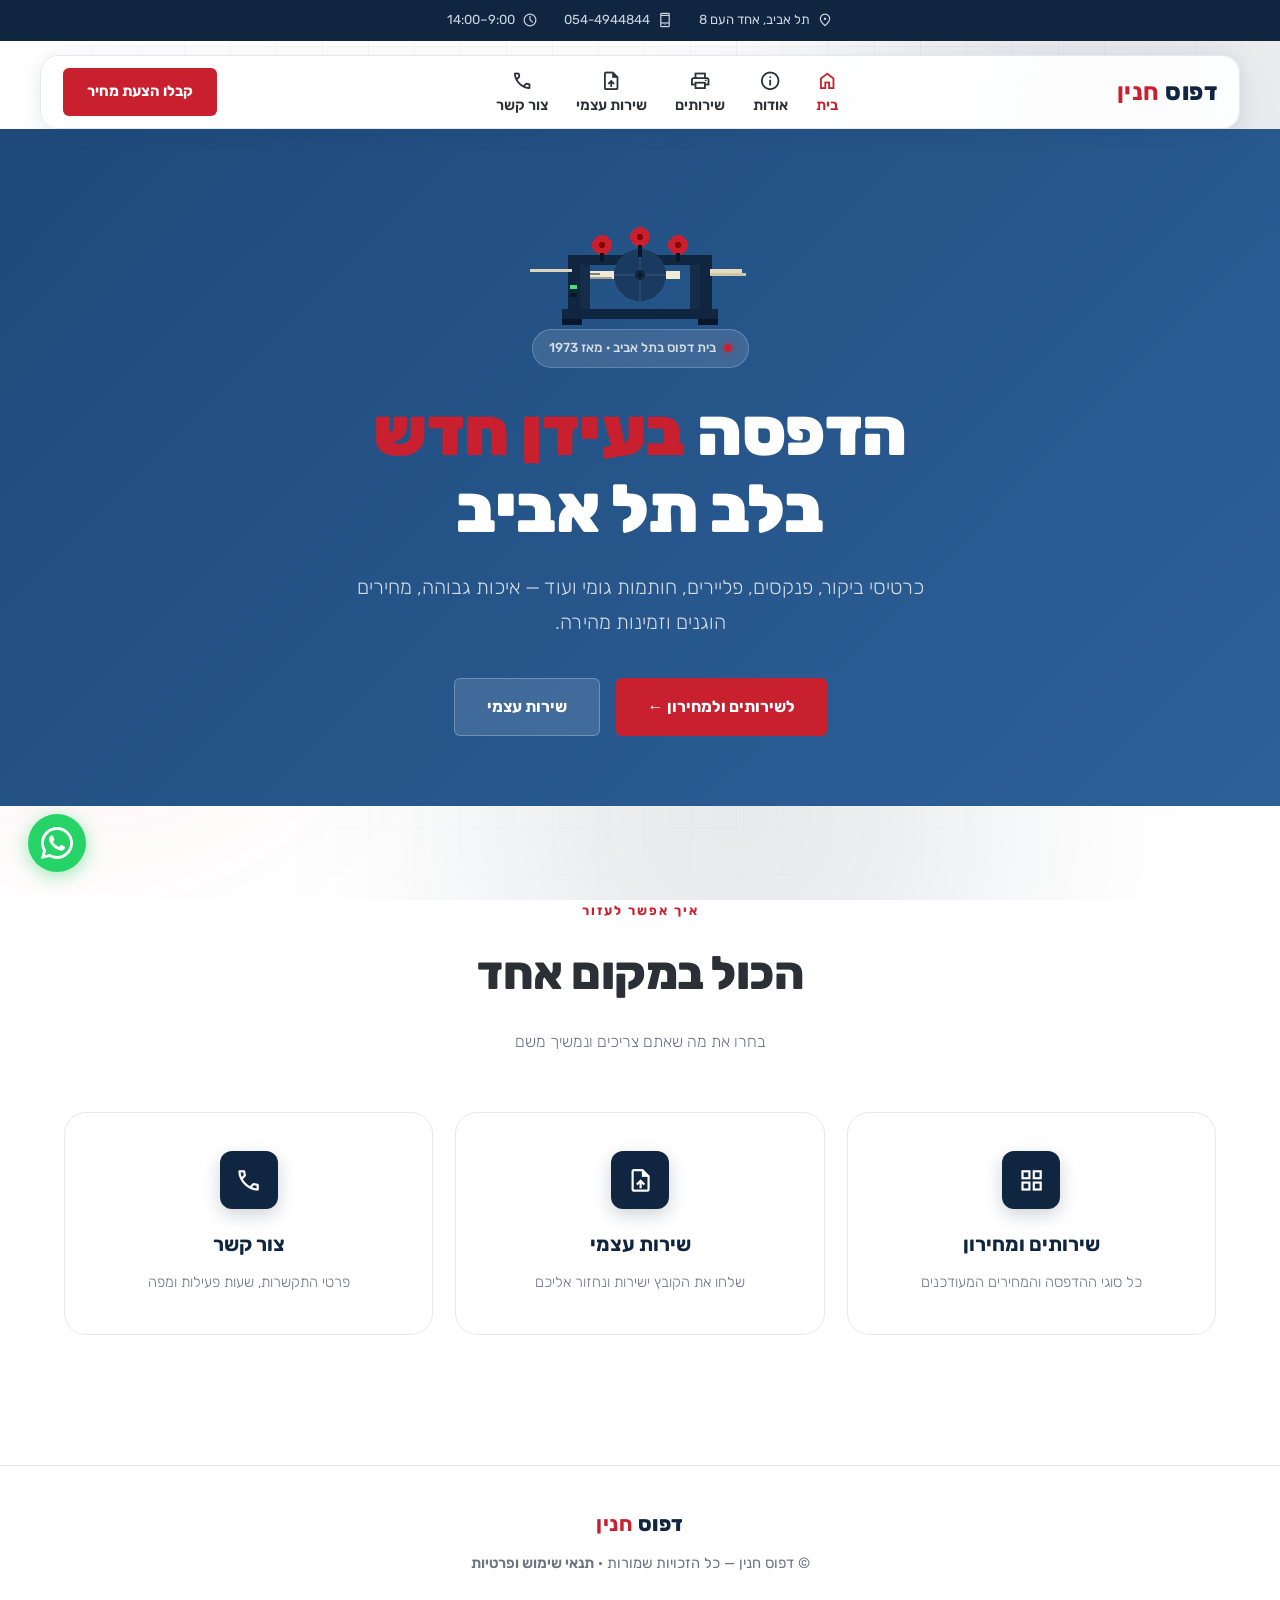
==== index.html @ 32d7815a "Replace all emoji icons with Material Symbols site-wide" ====
<!DOCTYPE html>
<html lang="he" dir="rtl">
<head>
<meta charset="UTF-8">
<meta name="viewport" content="width=device-width, initial-scale=1.0">
<meta name="robots" content="noindex, nofollow">
<title>[TEST] דפוס חנין | בית דפוס בתל אביב מאז 1973</title>
<meta name="description" content="דפוס חנין — בית דפוס בלב תל אביב מאז 1973. כרטיסי ביקור, פנקסים, פליירים, חותמות גומי ועוד.">
<link rel="icon" type="image/svg+xml" href="favicon.svg">
<link rel="preconnect" href="https://fonts.googleapis.com">
<link rel="preconnect" href="https://fonts.gstatic.com" crossorigin>
<link href="https://fonts.googleapis.com/css2?family=Rubik:wght@300;400;500;600;700;800;900&display=swap" rel="stylesheet">
<link rel="stylesheet" href="https://fonts.googleapis.com/css2?family=Material+Symbols+Outlined:opsz,wght,FILL,GRAD@24,400,0,0">
<link rel="stylesheet" href="assets/style.css">
</head>
<body>

<div class="bg-fx"><div class="blob b1"></div><div class="blob b2"></div><div class="blob b3"></div></div>
<div class="grid-overlay"></div>

<div class="topbar">
  <span><span class="material-symbols-outlined topbar-ico">location_on</span> תל אביב, אחד העם 8</span>
  <span><span class="material-symbols-outlined topbar-ico">phone_iphone</span> 054-4944844</span>
  <span><span class="material-symbols-outlined topbar-ico">schedule</span> 9:00–14:00</span>
</div>

<header>
  <div class="nav-wrap">
    <a href="index.html" class="logo">דפוס <b>חנין</b></a>
    <nav class="main-nav">
      <a href="index.html" class="active"><span class="nav-txt">בית</span><span class="nav-ico material-symbols-outlined">home</span></a>
      <a href="about.html"><span class="nav-txt">אודות</span><span class="nav-ico material-symbols-outlined">info</span></a>
      <a href="services.html"><span class="nav-txt">שירותים</span><span class="nav-ico material-symbols-outlined">print</span></a>
      <a href="upload.html"><span class="nav-txt">שירות עצמי</span><span class="nav-ico material-symbols-outlined">upload_file</span></a>
      <a href="contact.html"><span class="nav-txt">צור קשר</span><span class="nav-ico material-symbols-outlined">call</span></a>
    </nav>
    <a href="contact.html" class="nav-cta">קבלו הצעת מחיר</a>
  </div>
</header>

<section class="hero">
  <div class="printer-wrap">
    <svg class="pixel-printer" viewBox="0 0 240 120" xmlns="http://www.w3.org/2000/svg" shape-rendering="crispEdges">
      <rect class="pp-paper" x="50" y="62" width="110" height="8" fill="#f0ead6"/>
      <rect class="pp-paper" x="58" y="64" width="22" height="2" fill="#2b2f36" opacity=".55"/>
      <rect class="pp-paper" x="58" y="68" width="34" height="2" fill="#2b2f36" opacity=".40"/>
      <rect x="48" y="46" width="12" height="64" fill="#0f2540"/>
      <rect x="180" y="46" width="12" height="64" fill="#0f2540"/>
      <rect x="48" y="46" width="144" height="10" fill="#0f2540"/>
      <rect x="42" y="100" width="156" height="10" fill="#0f2540"/>
      <rect x="42" y="110" width="20" height="6" fill="#071628"/>
      <rect x="178" y="110" width="20" height="6" fill="#071628"/>
      <rect x="60" y="56" width="10" height="44" fill="#162d4a"/>
      <rect x="170" y="56" width="10" height="44" fill="#162d4a"/>
      <circle cx="120" cy="66" r="26" fill="#1a3a60" class="pp-drum"/>
      <rect class="pp-drum" x="119" y="40" width="2" height="52" fill="rgba(255,255,255,.07)"/>
      <rect class="pp-drum" x="94" y="65" width="52" height="2" fill="rgba(255,255,255,.07)"/>
      <circle cx="120" cy="66" r="5" fill="#0f2540"/>
      <circle cx="120" cy="66" r="2" fill="#071628"/>
      <circle cx="82" cy="36" r="10" fill="#c8202f" class="pp-ink1"/>
      <circle cx="82" cy="36" r="3" fill="#8b0000" class="pp-ink1"/>
      <circle cx="120" cy="28" r="10" fill="#c8202f" class="pp-ink2"/>
      <circle cx="120" cy="28" r="3" fill="#8b0000" class="pp-ink2"/>
      <circle cx="158" cy="36" r="10" fill="#c8202f" class="pp-ink3"/>
      <circle cx="158" cy="36" r="3" fill="#8b0000" class="pp-ink3"/>
      <rect x="80" y="44" width="4" height="8" fill="#071628"/>
      <rect x="118" y="36" width="4" height="12" fill="#071628"/>
      <rect x="156" y="44" width="4" height="8" fill="#071628"/>
      <rect x="50" y="76" width="7" height="4" fill="#4ade80" class="pp-led"/>
      <rect x="50" y="84" width="7" height="4" fill="#071628"/>
      <rect x="190" y="60" width="32" height="4" fill="#e4dbbe"/>
      <rect x="190" y="64" width="36" height="3" fill="#cfc6aa"/>
      <rect x="10" y="60" width="42" height="3" fill="#ddd4bb"/>
    </svg>
  </div>

  <span class="pill"><span class="dot"></span> בית דפוס בתל אביב · מאז 1973</span>
  <h1>הדפסה <span class="grad">בעידן חדש</span><br>בלב תל אביב</h1>
  <p>כרטיסי ביקור, פנקסים, פליירים, חותמות גומי ועוד — איכות גבוהה, מחירים הוגנים וזמינות מהירה.</p>
  <div class="hero-buttons">
    <a href="services.html" class="btn btn-primary">לשירותים ולמחירון ←</a>
    <a href="upload.html" class="btn btn-ghost">שירות עצמי</a>
  </div>
</section>

<section>
  <div class="section-head reveal">
    <span class="tag">איך אפשר לעזור</span>
    <h2>הכול במקום אחד</h2>
    <p>בחרו את מה שאתם צריכים ונמשיך משם</p>
  </div>
  <div class="quick-grid">
    <a href="services.html" class="quick-card glass reveal">
      <div class="q-ico"><span class="material-symbols-outlined">grid_view</span></div>
      <h3>שירותים ומחירון</h3>
      <p>כל סוגי ההדפסה והמחירים המעודכנים</p>
    </a>
    <a href="upload.html" class="quick-card glass reveal">
      <div class="q-ico"><span class="material-symbols-outlined">upload_file</span></div>
      <h3>שירות עצמי</h3>
      <p>שלחו את הקובץ ישירות ונחזור אליכם</p>
    </a>
    <a href="contact.html" class="quick-card glass reveal">
      <div class="q-ico"><span class="material-symbols-outlined">call</span></div>
      <h3>צור קשר</h3>
      <p>פרטי התקשרות, שעות פעילות ומפה</p>
    </a>
  </div>
</section>

<footer>
  <a href="index.html" class="logo" style="color:var(--navy);">דפוס <b style="color:var(--red);">חנין</b></a><br>
  © דפוס חנין — כל הזכויות שמורות · <a href="terms.html" style="color:var(--muted);text-decoration:none;font-weight:600;">תנאי שימוש ופרטיות</a>
</footer>

<a href="https://wa.me/972544944844?text=%D7%A9%D7%9C%D7%95%D7%9D%2C%20%D7%90%D7%A0%D7%99%20%D7%9E%D7%A2%D7%95%D7%A0%D7%99%D7%99%D7%9F%20%D7%91%D7%A9%D7%99%D7%A8%D7%95%D7%AA%D7%99%20%D7%94%D7%93%D7%A4%D7%A1%D7%94%20%F0%9F%96%A8%EF%B8%8F" class="wa-btn" target="_blank" rel="noopener" aria-label="WhatsApp">
  <svg viewBox="0 0 24 24" xmlns="http://www.w3.org/2000/svg">
    <path d="M17.472 14.382c-.297-.149-1.758-.867-2.03-.967-.273-.099-.471-.148-.67.15-.197.297-.767.966-.94 1.164-.173.199-.347.223-.644.075-.297-.15-1.255-.463-2.39-1.475-.883-.788-1.48-1.761-1.653-2.059-.173-.297-.018-.458.13-.606.134-.133.298-.347.446-.52.149-.174.198-.298.298-.497.099-.198.05-.371-.025-.52-.075-.149-.669-1.612-.916-2.207-.242-.579-.487-.5-.669-.51-.173-.008-.371-.01-.57-.01-.198 0-.52.074-.792.372-.272.297-1.04 1.016-1.04 2.479 0 1.462 1.065 2.875 1.213 3.074.149.198 2.096 3.2 5.077 4.487.709.306 1.262.489 1.694.625.712.227 1.36.195 1.871.118.571-.085 1.758-.719 2.006-1.413.248-.694.248-1.289.173-1.413-.074-.124-.272-.198-.57-.347z"/>
    <path d="M12 0C5.373 0 0 5.373 0 12c0 2.126.555 4.122 1.528 5.855L0 24l6.335-1.505A11.95 11.95 0 0012 24c6.627 0 12-5.373 12-12S18.627 0 12 0zm0 21.818a9.818 9.818 0 01-5.006-1.371l-.36-.214-3.722.884.933-3.622-.235-.372A9.818 9.818 0 1112 21.818z"/>
  </svg>
</a>

<script src="assets/main.js"></script>
</body>
</html>
---- assets/style.css ----
:root{
  --bg:#ffffff;
  --bg-2:#f6f7f9;
  --surface:rgba(255,255,255,.85);
  --surface-2:rgba(255,255,255,.95);
  --border:#e6e8eb;
  --text:#2b2f36;
  --muted:#6b7280;
  --navy:#0f2540;
  --red:#c8202f;
  --grad:linear-gradient(135deg,#0f2540 0%,#1a3a60 100%);
}
*{box-sizing:border-box;margin:0;padding:0;}
html{scroll-behavior:smooth;}
body{
  font-family:'Rubik',sans-serif;
  background:var(--bg);
  color:var(--text);
  line-height:1.75;
  overflow-x:hidden;
  position:relative;
  min-height:100vh;
}

/* Animated gradient blobs background */
.bg-fx{position:fixed;inset:0;z-index:-2;overflow:hidden;}
.blob{position:absolute;border-radius:50%;filter:blur(120px);opacity:.12;animation:float 22s ease-in-out infinite;will-change:transform;}
.blob.b1{width:560px;height:560px;background:#0f2540;top:-140px;right:-120px;}
.blob.b2{width:480px;height:480px;background:#c8202f;top:35%;left:-160px;animation-delay:-7s;opacity:.08;}
.blob.b3{width:520px;height:520px;background:#0f2540;bottom:-180px;right:22%;animation-delay:-14s;opacity:.10;}
@keyframes float{0%,100%{transform:translate(0,0) scale(1);}33%{transform:translate(40px,-50px) scale(1.1);}66%{transform:translate(-30px,30px) scale(.95);}}
.grid-overlay{position:fixed;inset:0;z-index:-1;background-image:linear-gradient(rgba(15,37,64,.04) 1px,transparent 1px),linear-gradient(90deg,rgba(15,37,64,.04) 1px,transparent 1px);background-size:46px 46px;mask-image:radial-gradient(ellipse at 50% 0%,#000 40%,transparent 80%);}

/* Top bar */
.topbar{
  display:flex;justify-content:center;gap:26px;flex-wrap:wrap;
  padding:9px 20px;font-size:.82rem;color:#cdd6e0;
  background:var(--navy);
}
.topbar span{display:flex;align-items:center;gap:7px;}
.topbar-ico{font-size:1rem;vertical-align:middle;line-height:1;}

/* Nav */
header{position:sticky;top:0;z-index:30;}
.nav-wrap{
  max-width:1200px;margin:14px auto 0;
  display:flex;align-items:center;justify-content:space-between;
  gap:24px;padding:12px 22px;
  background:rgba(255,255,255,.92);border:1px solid var(--border);
  border-radius:18px;backdrop-filter:blur(16px);
  box-shadow:0 4px 20px rgba(15,37,64,.10);
}
.logo{font-size:1.5rem;font-weight:800;letter-spacing:.5px;color:var(--navy);text-decoration:none;}
.logo b{color:var(--red);}
nav.main-nav{display:flex;gap:28px;}
nav.main-nav a{color:var(--text);text-decoration:none;font-weight:600;font-size:.92rem;transition:color .2s;display:flex;flex-direction:column-reverse;align-items:center;justify-content:center;text-align:center;gap:5px;line-height:1.15;}
nav.main-nav a .nav-txt{display:block;width:100%;text-align:center;}
nav.main-nav a .nav-ico{display:block;width:100%;text-align:center;font-size:1.4rem;line-height:1;}
nav.main-nav a:hover{color:var(--red);}
nav.main-nav a.active{color:var(--red);}
.nav-cta{
  background:var(--red);color:#fff;padding:11px 24px;border-radius:6px;
  font-weight:700;text-decoration:none;font-size:.92rem;white-space:nowrap;
  transition:background .2s;
}
.nav-cta:hover{background:#a8192a;}

/* Hero */
.hero{
  max-width:none;margin:0;padding:80px 24px 70px;text-align:center;
  background:linear-gradient(135deg,#1e4a7a 0%,#2d6099 100%);
  color:#fff;
}
.pill{
  display:inline-flex;align-items:center;gap:8px;
  padding:7px 16px;border-radius:999px;font-size:.82rem;font-weight:500;
  background:rgba(255,255,255,.12);border:1px solid rgba(255,255,255,.2);color:#d7dee6;
  margin-bottom:26px;
}
.pill .dot{width:8px;height:8px;border-radius:50%;background:var(--red);box-shadow:0 0 10px rgba(200,32,47,.7);}
.hero h1{
  font-size:clamp(2.4rem,7vw,4.2rem);font-weight:900;line-height:1.15;letter-spacing:-.5px;
  margin-bottom:22px;color:#fff;
}
.hero h1 .grad{color:var(--red);background:none;-webkit-background-clip:unset;background-clip:unset;}
.hero p{font-size:clamp(1.05rem,2.4vw,1.25rem);color:#d7dee6;max-width:620px;margin:0 auto 38px;font-weight:300;}
.hero-buttons{display:flex;gap:16px;justify-content:center;flex-wrap:wrap;}
.btn{
  display:inline-flex;align-items:center;gap:9px;
  padding:14px 32px;border-radius:6px;font-weight:700;font-size:1rem;
  text-decoration:none;transition:background .2s,transform .2s;cursor:pointer;border:none;
}
.btn-primary{background:var(--red);color:#fff;}
.btn-primary:hover{background:#a8192a;transform:translateY(-2px);}
.btn-ghost{background:rgba(255,255,255,.12);color:#fff;border:1px solid rgba(255,255,255,.25);}
.btn-ghost:hover{background:rgba(255,255,255,.2);transform:translateY(-2px);}

/* Sections */
section{max-width:1200px;margin:0 auto;padding:90px 24px;scroll-margin-top:100px;}
.page-head{text-align:center;margin-bottom:56px;}
.section-head{text-align:center;margin-bottom:56px;}
.section-head .tag,.page-head .tag{
  display:inline-block;font-weight:700;font-size:.82rem;letter-spacing:2px;text-transform:uppercase;
  color:var(--red);margin-bottom:10px;
}
.section-head h2,.page-head h1{font-size:clamp(2rem,4.5vw,2.9rem);font-weight:800;letter-spacing:-.5px;}
.section-head p,.page-head p{color:var(--muted);max-width:560px;margin:14px auto 0;font-weight:300;}

/* Glass card base */
.glass{
  background:var(--surface);border:1px solid var(--border);border-radius:22px;
  backdrop-filter:blur(14px);position:relative;overflow:hidden;
}
.glass::before{
  content:"";position:absolute;inset:0;border-radius:22px;padding:1px;
  background:linear-gradient(135deg,var(--navy),var(--red));
  -webkit-mask:linear-gradient(#000 0 0) content-box,linear-gradient(#000 0 0);
  -webkit-mask-composite:xor;mask-composite:exclude;opacity:0;transition:opacity .3s;pointer-events:none;
}
.glass:hover::before{opacity:.6;}

/* Home quick-links */
.quick-grid{display:grid;grid-template-columns:repeat(3,1fr);gap:22px;}
.quick-card{padding:38px 28px;border-radius:22px;text-decoration:none;color:inherit;display:block;text-align:center;transition:transform .25s;}
.quick-card:hover{transform:translateY(-6px);}
.quick-card .q-ico{
  width:58px;height:58px;border-radius:12px;background:var(--navy);margin:0 auto 18px;
  display:flex;align-items:center;justify-content:center;font-size:1.7rem;
  box-shadow:0 6px 18px rgba(15,37,64,.20);
}
.quick-card .q-ico .material-symbols-outlined{font-size:1.7rem;color:#fff;}
.quick-card h3{font-size:1.25rem;font-weight:700;color:var(--navy);margin-bottom:8px;}
.quick-card p{color:var(--muted);font-size:.92rem;font-weight:300;}

/* About */
.about-grid{display:grid;grid-template-columns:1.05fr .95fr;gap:48px;align-items:center;}
.about-text h2{font-size:clamp(1.8rem,4vw,2.5rem);font-weight:800;margin:8px 0 20px;letter-spacing:-.5px;line-height:1.2;}
.about-text .tag{display:inline-block;font-weight:700;font-size:.82rem;letter-spacing:2px;text-transform:uppercase;color:var(--red);}
.about-text p{color:var(--muted);font-size:1.05rem;margin-bottom:16px;font-weight:300;}
.about-stats{display:grid;grid-template-columns:1fr 1fr;gap:16px;}
.stat-box{padding:30px 22px;text-align:center;border-radius:18px;transition:transform .25s;}
.stat-box:hover{transform:translateY(-5px);}
.stat-box .num{font-size:2.1rem;font-weight:900;color:var(--navy);line-height:1.2;}
.stat-box .lbl{color:var(--muted);font-size:.9rem;margin-top:6px;font-weight:300;}

/* Services bento */
.services-grid{display:grid;grid-template-columns:repeat(3,1fr);gap:22px;}
.service-card{padding:30px;transition:transform .25s;border-radius:22px;}
.service-card:hover{transform:translateY(-6px);}
.service-card .icon{
  width:52px;height:52px;border-radius:10px;background:var(--navy);margin-bottom:18px;
  display:flex;align-items:center;justify-content:center;font-size:1.5rem;
  box-shadow:0 6px 18px rgba(15,37,64,.20);
}
.service-card .icon .material-symbols-outlined{font-size:1.5rem;color:#fff;}
.service-card h3{font-size:1.3rem;font-weight:700;margin-bottom:6px;}
.service-card .sub{color:var(--muted);font-size:.88rem;margin-bottom:18px;font-weight:300;}
.service-card ul{list-style:none;}
.service-card li{display:flex;justify-content:space-between;gap:12px;padding:11px 0;border-bottom:1px solid var(--border);font-size:.95rem;color:var(--muted);}
.service-card li:last-child{border-bottom:none;}
.service-card li b{color:var(--text);font-weight:600;white-space:nowrap;}
.price-note{
  margin-top:40px;text-align:center;padding:18px;border-radius:16px;font-weight:600;letter-spacing:.3px;
  background:var(--surface-2);border:1px solid var(--border);
}

/* Contact */
.contact-grid{display:grid;grid-template-columns:1fr 1fr;gap:28px;}
.contact-card{padding:46px;border-radius:24px;}
.contact-card h3{font-size:1.5rem;font-weight:700;margin-bottom:28px;}
.contact-row{display:flex;align-items:center;gap:15px;margin-bottom:20px;font-size:1.05rem;font-weight:300;}
.contact-row .ico{
  width:44px;height:44px;border-radius:10px;background:var(--navy);flex-shrink:0;
  display:flex;align-items:center;justify-content:center;font-size:1.2rem;
  box-shadow:0 4px 14px rgba(15,37,64,.20);color:#fff;}
.map-card{border-radius:24px;overflow:hidden;border:1px solid var(--border);min-height:340px;}
.map-card iframe{display:block;width:100%;height:100%;min-height:340px;border:0;filter:grayscale(.2);}

footer{
  text-align:center;padding:40px 24px;color:var(--muted);font-size:.92rem;
  border-top:1px solid var(--border);margin-top:40px;
}
footer .logo{font-size:1.3rem;margin-bottom:8px;display:inline-block;}

/* Printing press animation */
.printer-wrap{display:flex;justify-content:center;margin:0 auto 0;}
.pixel-printer{width:240px;height:120px;}
.pp-drum{transform-box:fill-box;transform-origin:center;animation:pp-spin 2s linear infinite;}
.pp-ink1{transform-box:fill-box;transform-origin:center;animation:pp-spin-r 1.3s linear infinite;}
.pp-ink2{transform-box:fill-box;transform-origin:center;animation:pp-spin 1.3s linear infinite;}
.pp-ink3{transform-box:fill-box;transform-origin:center;animation:pp-spin-r 1.3s linear infinite;}
.pp-paper{animation:pp-slide 2.2s linear infinite;}
.pp-led{transform-box:fill-box;animation:pp-blink 2s steps(1,end) infinite;}
@keyframes pp-spin{from{transform:rotate(0deg);}to{transform:rotate(360deg);}}
@keyframes pp-spin-r{from{transform:rotate(0deg);}to{transform:rotate(-360deg);}}
@keyframes pp-slide{0%{transform:translateX(90px);opacity:0;}8%{opacity:1;}88%{opacity:1;}100%{transform:translateX(-180px);opacity:0;}}
@keyframes pp-blink{0%,49%{fill:#4ade80;}50%,100%{fill:#c8202f;}}

/* Upload section */
.upload-wrap{max-width:780px;margin:0 auto;}
.upload-card{padding:42px;}
.drop-zone{
  border:2px dashed var(--border);border-radius:14px;
  padding:36px 20px;text-align:center;cursor:pointer;
  background:var(--bg-2);transition:border-color .2s,background .2s;
  margin-bottom:24px;position:relative;
}
.drop-zone.drag-over,.drop-zone:hover{border-color:var(--navy);background:#eef2f7;}
.drop-icon{font-size:2.8rem;margin-bottom:10px;color:var(--navy);}
.drop-icon .material-symbols-outlined{font-size:2.8rem;}
.drop-zone h3{font-size:1.1rem;font-weight:700;color:var(--navy);margin-bottom:6px;}
.drop-zone p{color:var(--muted);font-size:.88rem;}
.drop-types{display:flex;gap:7px;flex-wrap:wrap;justify-content:center;margin-top:14px;}
.drop-tag{padding:3px 10px;border-radius:999px;font-size:.76rem;font-weight:700;
  background:rgba(15,37,64,.07);color:var(--navy);border:1px solid rgba(15,37,64,.12);}
.browse-btn{
  display:inline-block;margin-top:14px;padding:10px 24px;
  background:var(--navy);color:#fff;border-radius:6px;
  font-family:inherit;font-size:.9rem;font-weight:700;
  cursor:pointer;border:none;position:relative;z-index:2;
}
.file-preview{
  display:none;align-items:center;gap:14px;padding:14px 18px;
  border-radius:10px;background:#f0f4f8;border:1px solid var(--border);margin-bottom:20px;
}
.file-preview.show{display:flex;}
.file-preview .file-icon{font-size:2rem;color:var(--navy);}
.file-preview .file-info{flex:1;text-align:right;}
.file-preview .file-name{font-weight:700;color:var(--navy);font-size:.95rem;word-break:break-all;}
.file-preview .file-size{color:var(--muted);font-size:.82rem;}
.file-preview .file-remove{cursor:pointer;color:var(--red);font-size:1.3rem;font-weight:700;flex-shrink:0;}
.upload-fields{display:grid;grid-template-columns:1fr 1fr;gap:14px;margin-bottom:20px;}
.upload-field-full{grid-column:1/-1;}
.upload-field label{display:block;font-size:.86rem;font-weight:700;color:var(--navy);margin-bottom:5px;}
.upload-field input,.upload-field textarea,.upload-field select{
  width:100%;padding:11px 14px;border:1px solid var(--border);border-radius:8px;
  font-family:inherit;font-size:.95rem;color:var(--text);background:#fff;
  outline:none;transition:border-color .2s;
}
.upload-field input:focus,.upload-field textarea:focus{border-color:var(--navy);}
.upload-field textarea{resize:vertical;min-height:76px;}
/* Service-type dropdown */
.svc-field{position:relative;}
.svc-select{
  width:100%;text-align:right;padding:11px 14px;border:1px solid var(--border);
  border-radius:8px;background:#fff;font-family:inherit;font-size:.95rem;color:var(--text);
  cursor:pointer;display:flex;justify-content:space-between;align-items:center;transition:border-color .2s;
}
.svc-select:hover,.svc-select.open{border-color:var(--navy);}
.svc-select .chev{transition:transform .2s;color:var(--muted);}
.svc-select.open .chev{transform:rotate(180deg);}
.svc-menu{
  display:none;position:absolute;top:calc(100% + 6px);right:0;left:0;z-index:5;
  background:#fff;border:1px solid var(--border);border-radius:10px;
  box-shadow:0 8px 24px rgba(15,37,64,.14);overflow:hidden;max-height:280px;overflow-y:auto;
}
.svc-menu.open{display:block;}
.svc-menu button{
  display:block;width:100%;text-align:right;padding:11px 16px;background:none;border:none;
  font-family:inherit;font-size:.92rem;color:var(--text);cursor:pointer;border-bottom:1px solid var(--border);
}
.svc-menu button:last-child{border-bottom:none;}
.svc-menu button:hover{background:var(--bg-2);color:var(--red);font-weight:600;}

.upload-terms{margin-bottom:16px;display:flex;align-items:center;gap:10px;font-size:.9rem;color:var(--muted);}
.upload-terms input{width:18px;height:18px;cursor:pointer;accent-color:var(--navy);}
.upload-terms a{color:var(--navy);font-weight:700;}
.upload-submit{width:100%;justify-content:center;margin-top:4px;font-size:1.05rem;padding:15px;}
.upload-progress{
  display:none;margin-top:16px;height:6px;border-radius:999px;
  background:var(--border);overflow:hidden;
}
.upload-progress.show{display:block;}
.upload-progress-bar{height:100%;width:0%;background:var(--navy);transition:width .3s;border-radius:999px;}
.upload-status{
  display:none;margin-top:14px;padding:14px 18px;border-radius:10px;
  font-weight:600;text-align:center;font-size:.95rem;
}
.upload-status.show{display:block;}
.upload-status.success{background:#f0fdf4;color:#15803d;border:1px solid #bbf7d0;}
.upload-status.error{background:#fff1f2;color:#be123c;border:1px solid #fecdd3;}
.upload-status.loading{background:#eff6ff;color:#1d4ed8;border:1px solid #bfdbfe;}
.security-row{
  display:flex;gap:20px;flex-wrap:wrap;justify-content:center;
  margin-top:22px;padding-top:18px;border-top:1px solid var(--border);
}
.sec-badge{display:flex;align-items:center;gap:6px;font-size:.8rem;color:var(--muted);}
.sec-badge .dot{width:7px;height:7px;border-radius:50%;background:#22c55e;flex-shrink:0;}

/* WhatsApp float button */
.wa-btn{
  position:fixed;bottom:28px;left:28px;z-index:999;
  width:58px;height:58px;border-radius:50%;background:#25d366;
  display:flex;align-items:center;justify-content:center;
  box-shadow:0 4px 18px rgba(37,211,102,.45);
  text-decoration:none;transition:transform .2s,box-shadow .2s;
}
.wa-btn:hover{transform:scale(1.1);box-shadow:0 8px 28px rgba(37,211,102,.6);}
.wa-btn svg{width:32px;height:32px;fill:#fff;}

/* Scroll reveal */
.reveal{opacity:0;transform:translateY(30px);transition:opacity .7s ease,transform .7s ease;}
.reveal.in{opacity:1;transform:none;}

@media (max-width:900px){
  .services-grid,.quick-grid{grid-template-columns:1fr 1fr;}
}
@media (max-width:760px){
  .about-grid,.contact-grid,.services-grid,.quick-grid{grid-template-columns:1fr;}
  nav.main-nav{display:none;}
}
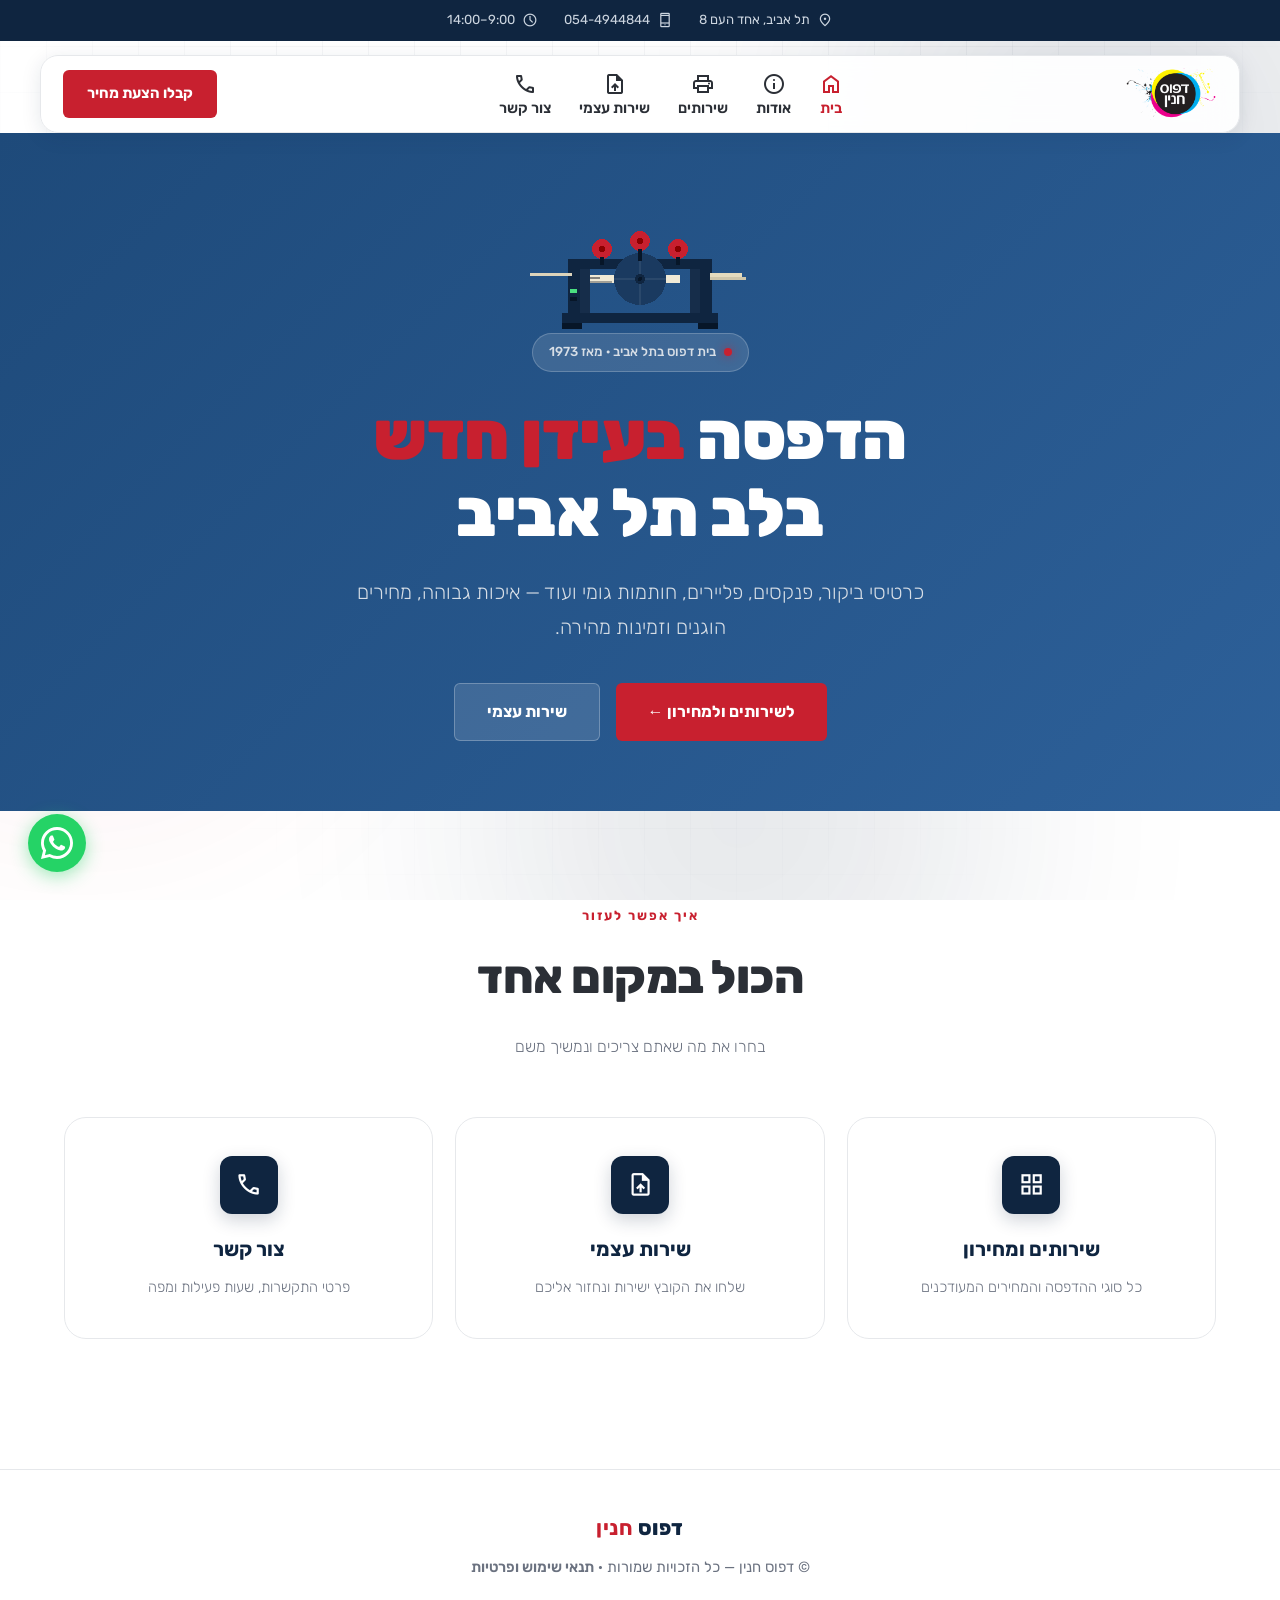
==== commit b4e4020c: "Add logo image from PDF, replace text logo in header" ====
--- a/index.html
+++ b/index.html
@@ -26,13 +26,13 @@
 
 <header>
   <div class="nav-wrap">
-    <a href="index.html" class="logo">דפוס <b>חנין</b></a>
+    <a href="index.html" class="logo"><img src="assets/logo.png" alt="דפוס חנין" class="logo-img"></a>
     <nav class="main-nav">
-      <a href="index.html" class="active"><span class="nav-txt">בית</span><span class="nav-ico material-symbols-outlined">home</span></a>
-      <a href="about.html"><span class="nav-txt">אודות</span><span class="nav-ico material-symbols-outlined">info</span></a>
-      <a href="services.html"><span class="nav-txt">שירותים</span><span class="nav-ico material-symbols-outlined">print</span></a>
-      <a href="upload.html"><span class="nav-txt">שירות עצמי</span><span class="nav-ico material-symbols-outlined">upload_file</span></a>
-      <a href="contact.html"><span class="nav-txt">צור קשר</span><span class="nav-ico material-symbols-outlined">call</span></a>
+      <a href="index.html" class="active"><span class="nav-ico material-symbols-outlined">home</span><span class="nav-txt">בית</span></a>
+      <a href="about.html"><span class="nav-ico material-symbols-outlined">info</span><span class="nav-txt">אודות</span></a>
+      <a href="services.html"><span class="nav-ico material-symbols-outlined">print</span><span class="nav-txt">שירותים</span></a>
+      <a href="upload.html"><span class="nav-ico material-symbols-outlined">upload_file</span><span class="nav-txt">שירות עצמי</span></a>
+      <a href="contact.html"><span class="nav-ico material-symbols-outlined">call</span><span class="nav-txt">צור קשר</span></a>
     </nav>
     <a href="contact.html" class="nav-cta">קבלו הצעת מחיר</a>
   </div>
--- a/assets/style.css
+++ b/assets/style.css
@@ -50,12 +50,13 @@
   border-radius:18px;backdrop-filter:blur(16px);
   box-shadow:0 4px 20px rgba(15,37,64,.10);
 }
-.logo{font-size:1.5rem;font-weight:800;letter-spacing:.5px;color:var(--navy);text-decoration:none;}
+.logo{text-decoration:none;font-size:1.5rem;font-weight:800;letter-spacing:.5px;color:var(--navy);}
 .logo b{color:var(--red);}
+.logo-img{height:52px;width:auto;display:block;}
 nav.main-nav{display:flex;gap:28px;}
-nav.main-nav a{color:var(--text);text-decoration:none;font-weight:600;font-size:.92rem;transition:color .2s;display:flex;flex-direction:column-reverse;align-items:center;justify-content:center;text-align:center;gap:5px;line-height:1.15;}
-nav.main-nav a .nav-txt{display:block;width:100%;text-align:center;}
-nav.main-nav a .nav-ico{display:block;width:100%;text-align:center;font-size:1.4rem;line-height:1;}
+nav.main-nav a{color:var(--text);text-decoration:none;font-weight:600;font-size:.92rem;transition:color .2s;display:block;text-align:center;line-height:1.15;}
+nav.main-nav a .nav-ico{display:block;text-align:center;font-size:1.5rem;line-height:1;margin-bottom:4px;}
+nav.main-nav a .nav-txt{display:block;text-align:center;}
 nav.main-nav a:hover{color:var(--red);}
 nav.main-nav a.active{color:var(--red);}
 .nav-cta{
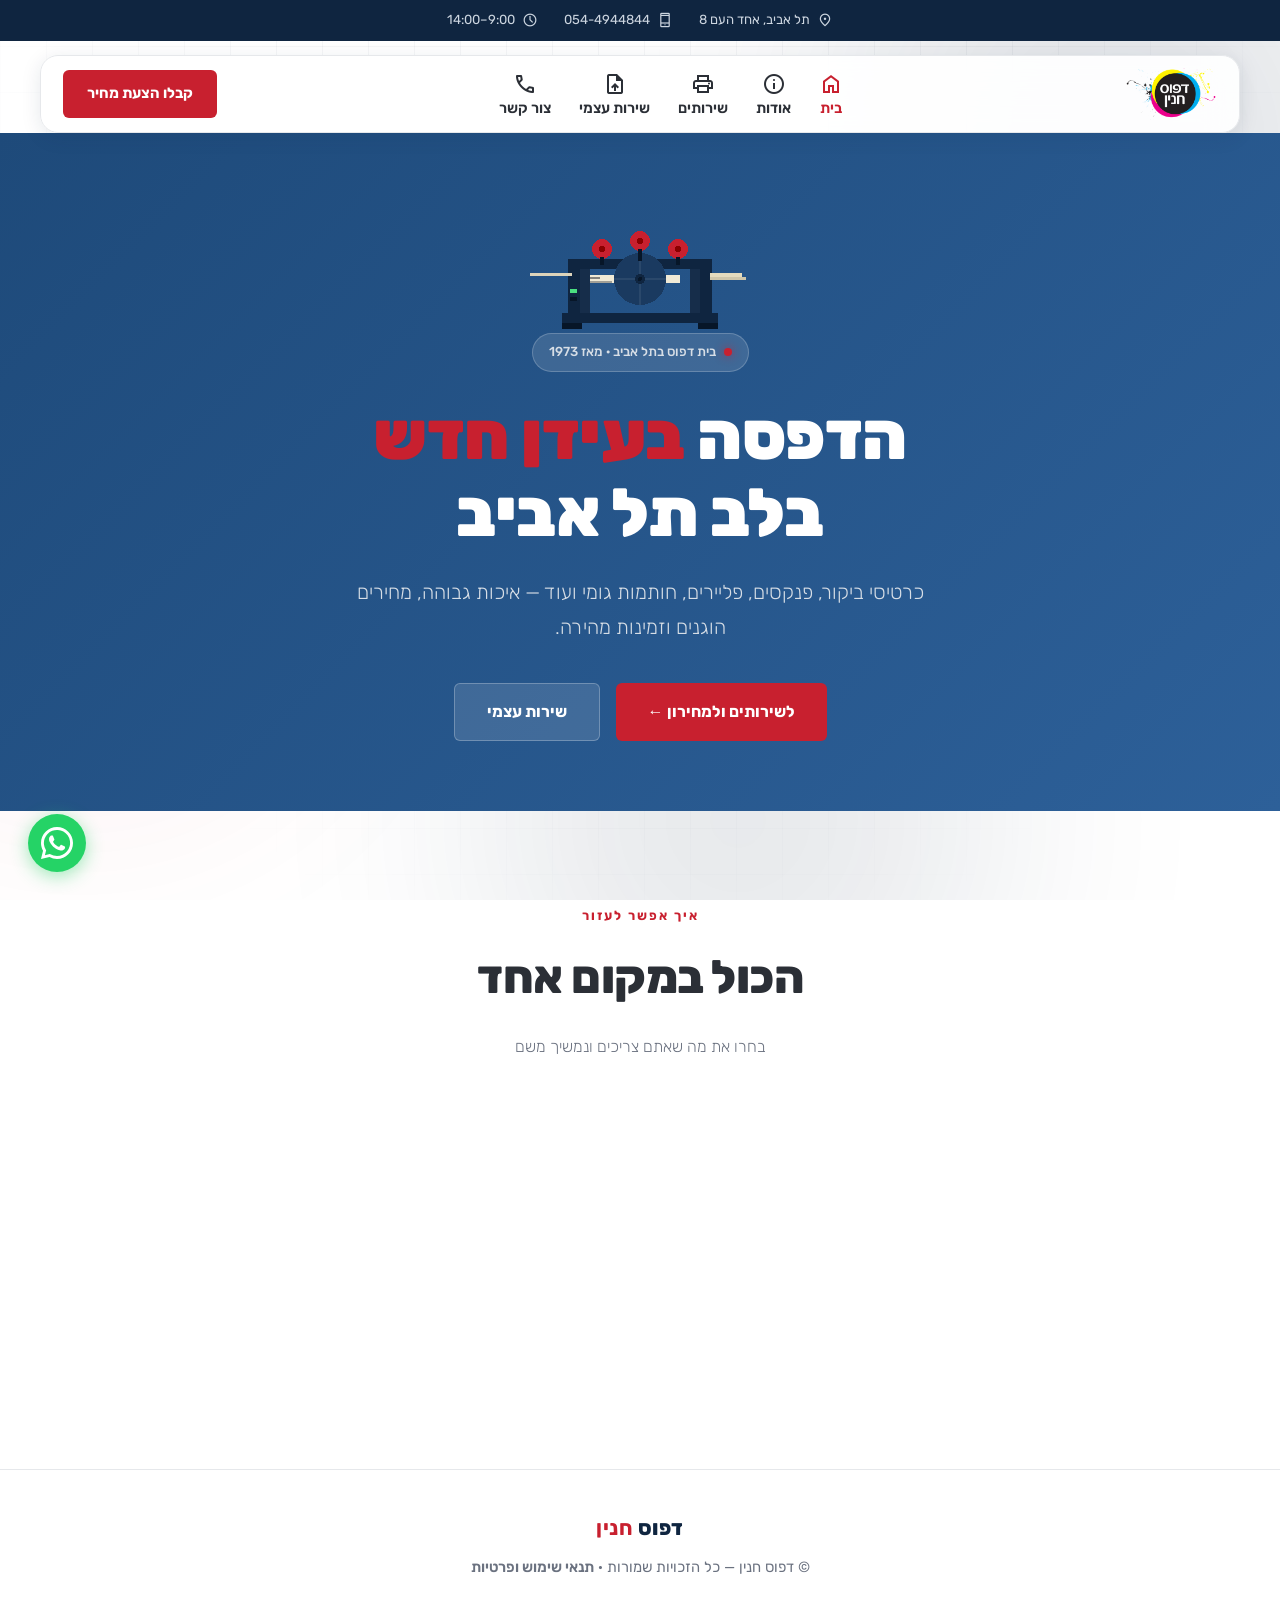
==== commit c5a34279: "Add cache-busting version query strings to CSS/JS to prevent stale mobile caching" ====
--- a/index.html
+++ b/index.html
@@ -11,7 +11,7 @@
 <link rel="preconnect" href="https://fonts.gstatic.com" crossorigin>
 <link href="https://fonts.googleapis.com/css2?family=Rubik:wght@300;400;500;600;700;800;900&display=swap" rel="stylesheet">
 <link rel="stylesheet" href="https://fonts.googleapis.com/css2?family=Material+Symbols+Outlined:opsz,wght,FILL,GRAD@24,400,0,0">
-<link rel="stylesheet" href="assets/style.css">
+<link rel="stylesheet" href="assets/style.css?v=20260630">
 </head>
 <body>
 
@@ -35,8 +35,18 @@
       <a href="contact.html"><span class="nav-ico material-symbols-outlined">call</span><span class="nav-txt">צור קשר</span></a>
     </nav>
     <a href="contact.html" class="nav-cta">קבלו הצעת מחיר</a>
+    <button class="hamburger" id="hamburger" aria-label="תפריט" onclick="toggleMenu()"><span></span><span></span><span></span></button>
   </div>
 </header>
+
+<nav class="mobile-nav" id="mobileNav">
+  <a href="index.html" class="active"><span class="nav-ico material-symbols-outlined">home</span>בית</a>
+  <a href="about.html"><span class="nav-ico material-symbols-outlined">info</span>אודות</a>
+  <a href="services.html"><span class="nav-ico material-symbols-outlined">print</span>שירותים</a>
+  <a href="upload.html"><span class="nav-ico material-symbols-outlined">upload_file</span>שירות עצמי</a>
+  <a href="contact.html"><span class="nav-ico material-symbols-outlined">call</span>צור קשר</a>
+  <a href="contact.html" class="mob-cta">קבלו הצעת מחיר</a>
+</nav>
 
 <section class="hero">
   <div class="printer-wrap">
@@ -120,6 +130,6 @@
   </svg>
 </a>
 
-<script src="assets/main.js"></script>
+<script src="assets/main.js?v=20260630"></script>
 </body>
 </html>
--- a/assets/style.css
+++ b/assets/style.css
@@ -66,6 +66,49 @@
 }
 .nav-cta:hover{background:#a8192a;}
 
+/* Hamburger — hidden on desktop */
+.hamburger{
+  display:none;flex-direction:column;justify-content:center;align-items:flex-end;gap:5px;
+  width:44px;height:44px;background:rgba(15,37,64,.08);border:none;cursor:pointer;
+  padding:8px;border-radius:10px;flex-shrink:0;
+}
+.hamburger span{display:block;height:2.5px;background:var(--navy);border-radius:2px;
+  transition:transform .25s,opacity .2s;}
+.hamburger span:nth-child(1){width:20px;}
+.hamburger span:nth-child(2){width:28px;}
+.hamburger span:nth-child(3){width:16px;}
+.hamburger.open span:nth-child(1){transform:translateY(7.5px) rotate(45deg);width:28px;}
+.hamburger.open span:nth-child(2){opacity:0;}
+.hamburger.open span:nth-child(3){transform:translateY(-7.5px) rotate(-45deg);width:28px;}
+
+/* Mobile nav — always hidden unless .open */
+.mobile-nav{
+  display:none !important;
+  position:absolute;top:100%;right:0;left:0;
+  background:#fff;border-top:1px solid var(--border);
+  border-radius:0 0 18px 18px;
+  box-shadow:0 12px 32px rgba(15,37,64,.14);
+  flex-direction:column;padding:16px 0 20px;z-index:28;
+}
+.mobile-nav.open{display:flex !important;}
+.mobile-nav a{
+  color:#1a2a3a !important;text-decoration:none !important;
+  font-weight:600;font-size:1.05rem;
+  display:flex !important;align-items:center;gap:14px;
+  padding:13px 24px;width:100%;box-sizing:border-box;
+  transition:background .15s;
+}
+.mobile-nav a:visited{color:#1a2a3a !important;}
+.mobile-nav a .nav-ico{font-size:1.5rem;color:var(--navy) !important;flex-shrink:0;}
+.mobile-nav a:hover{background:rgba(15,37,64,.05);}
+.mobile-nav a.active{color:var(--red) !important;background:rgba(200,32,47,.05);}
+.mobile-nav a.active .nav-ico{color:var(--red) !important;}
+.mobile-nav .mob-cta{
+  margin:10px 16px 0;width:calc(100% - 32px);border-radius:10px;
+  background:var(--red) !important;color:#fff !important;
+  justify-content:center;font-size:1rem;padding:14px;
+}
+
 /* Hero */
 .hero{
   max-width:none;margin:0;padding:80px 24px 70px;text-align:center;
@@ -143,6 +186,13 @@
 .stat-box:hover{transform:translateY(-5px);}
 .stat-box .num{font-size:2.1rem;font-weight:900;color:var(--navy);line-height:1.2;}
 .stat-box .lbl{color:var(--muted);font-size:.9rem;margin-top:6px;font-weight:300;}
+
+.storefront-wrap{width:100%;margin:56px 0 0;text-align:center;}
+.storefront-img{
+  width:100%;height:auto;border-radius:20px;display:block;
+  box-shadow:0 12px 36px rgba(15,37,64,.18);border:1px solid var(--border);
+}
+.storefront-caption{margin-top:16px;color:var(--muted);font-size:.95rem;font-weight:300;}
 
 /* Services bento */
 .services-grid{display:grid;grid-template-columns:repeat(3,1fr);gap:22px;}
@@ -306,7 +356,26 @@
 @media (max-width:900px){
   .services-grid,.quick-grid{grid-template-columns:1fr 1fr;}
 }
+@media (max-width:860px){
+  nav.main-nav{display:none !important;}
+  .nav-cta{display:none !important;}
+  .hamburger{display:flex !important;}
+  header{position:relative;}
+}
 @media (max-width:760px){
   .about-grid,.contact-grid,.services-grid,.quick-grid{grid-template-columns:1fr;}
-  nav.main-nav{display:none;}
-}
+  .topbar{gap:10px;font-size:.75rem;padding:7px 12px;justify-content:center;}
+  .nav-wrap{padding:10px 16px;margin:8px 8px 0;}
+  .logo-img{height:38px;}
+  section{padding:40px 16px;}
+  .hero{padding:50px 20px 44px;}
+  h1{font-size:2rem;}
+  .contact-card{padding:28px 20px;}
+  .upload-card{padding:28px 20px;}
+  .about-grid{gap:28px;}
+  .stat-box{padding:20px;}
+  .hero-buttons{flex-direction:column;gap:12px;}
+  .hero-buttons .btn{width:100%;text-align:center;}
+  .quick-grid{grid-template-columns:1fr;}
+  .wa-btn{bottom:16px;left:16px;width:50px;height:50px;}
+}
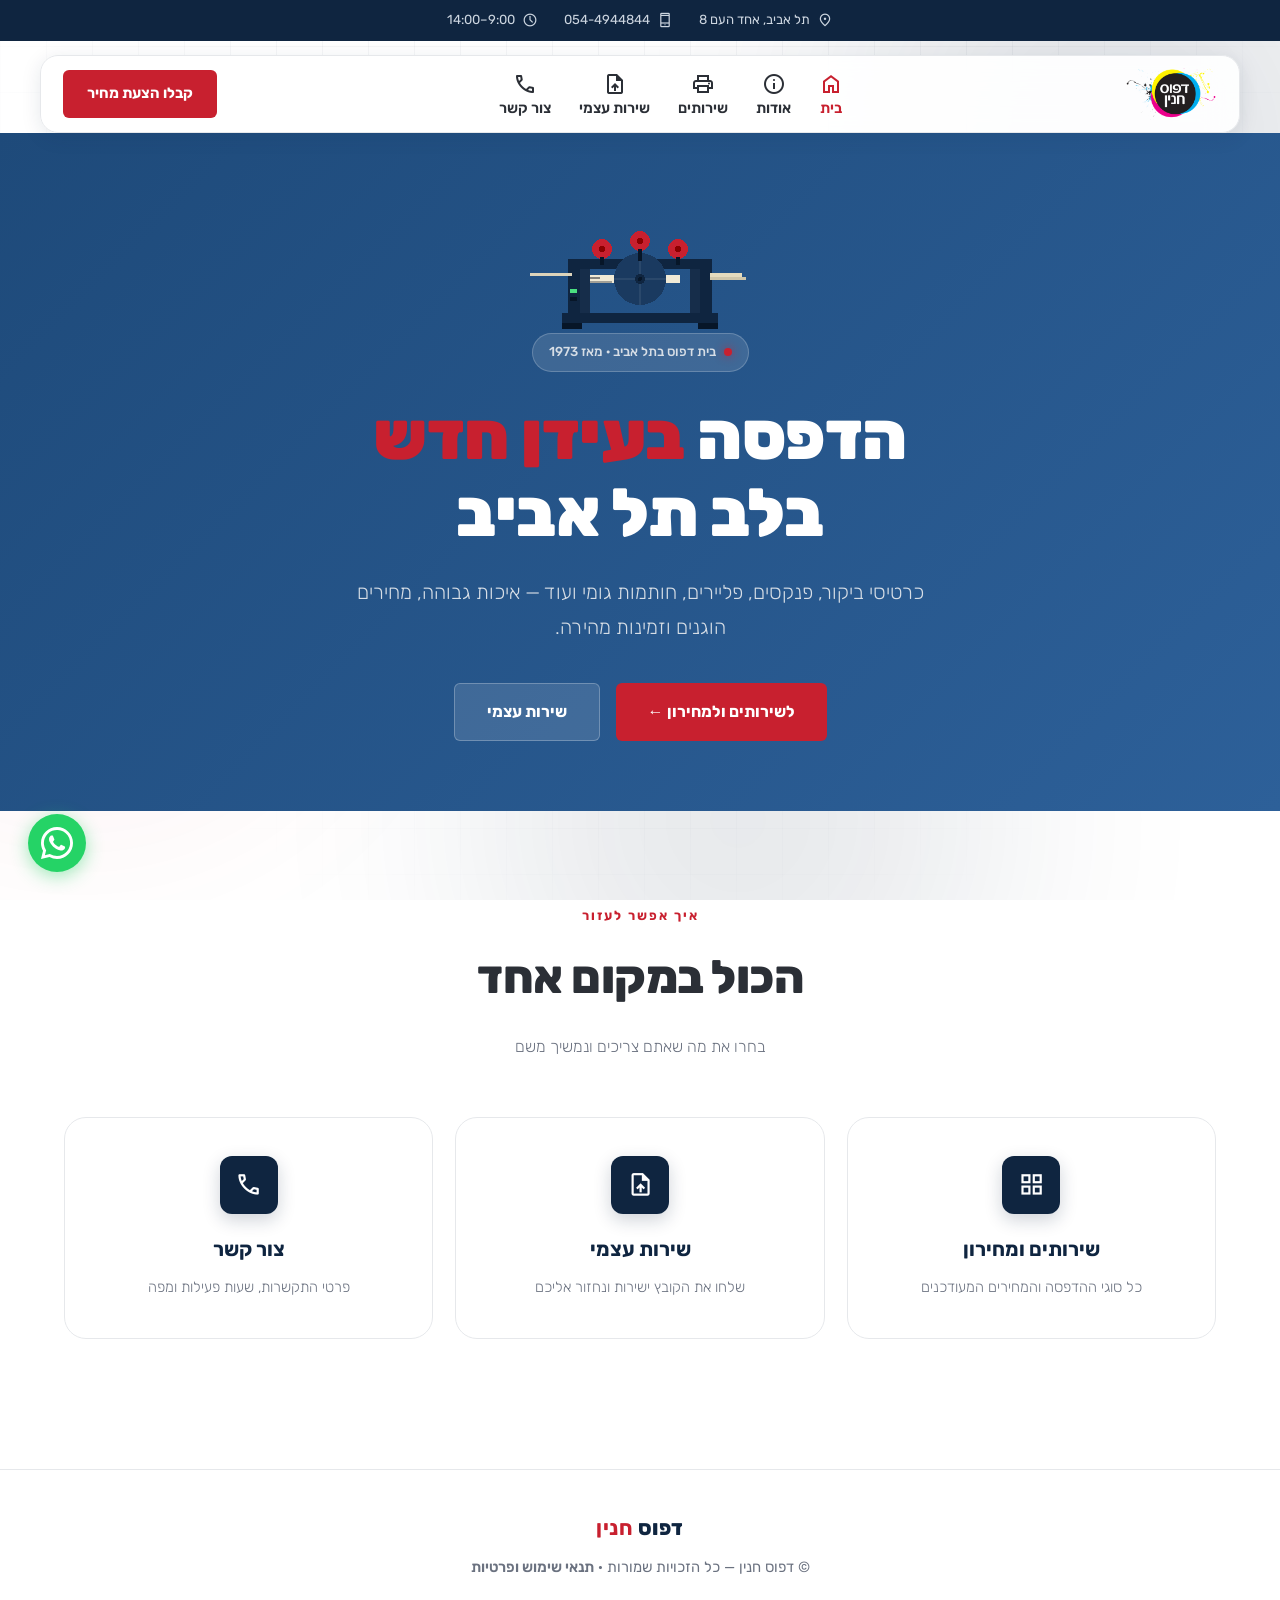
==== commit f6c78820: "Fix critical bug: mobile-nav was outside <header>, breaking position:absolute, rendering menu far of" ====
--- a/index.html
+++ b/index.html
@@ -37,7 +37,6 @@
     <a href="contact.html" class="nav-cta">קבלו הצעת מחיר</a>
     <button class="hamburger" id="hamburger" aria-label="תפריט" onclick="toggleMenu()"><span></span><span></span><span></span></button>
   </div>
-</header>
 
 <nav class="mobile-nav" id="mobileNav">
   <a href="index.html" class="active"><span class="nav-ico material-symbols-outlined">home</span>בית</a>
@@ -47,6 +46,8 @@
   <a href="contact.html"><span class="nav-ico material-symbols-outlined">call</span>צור קשר</a>
   <a href="contact.html" class="mob-cta">קבלו הצעת מחיר</a>
 </nav>
+</header>
+
 
 <section class="hero">
   <div class="printer-wrap">
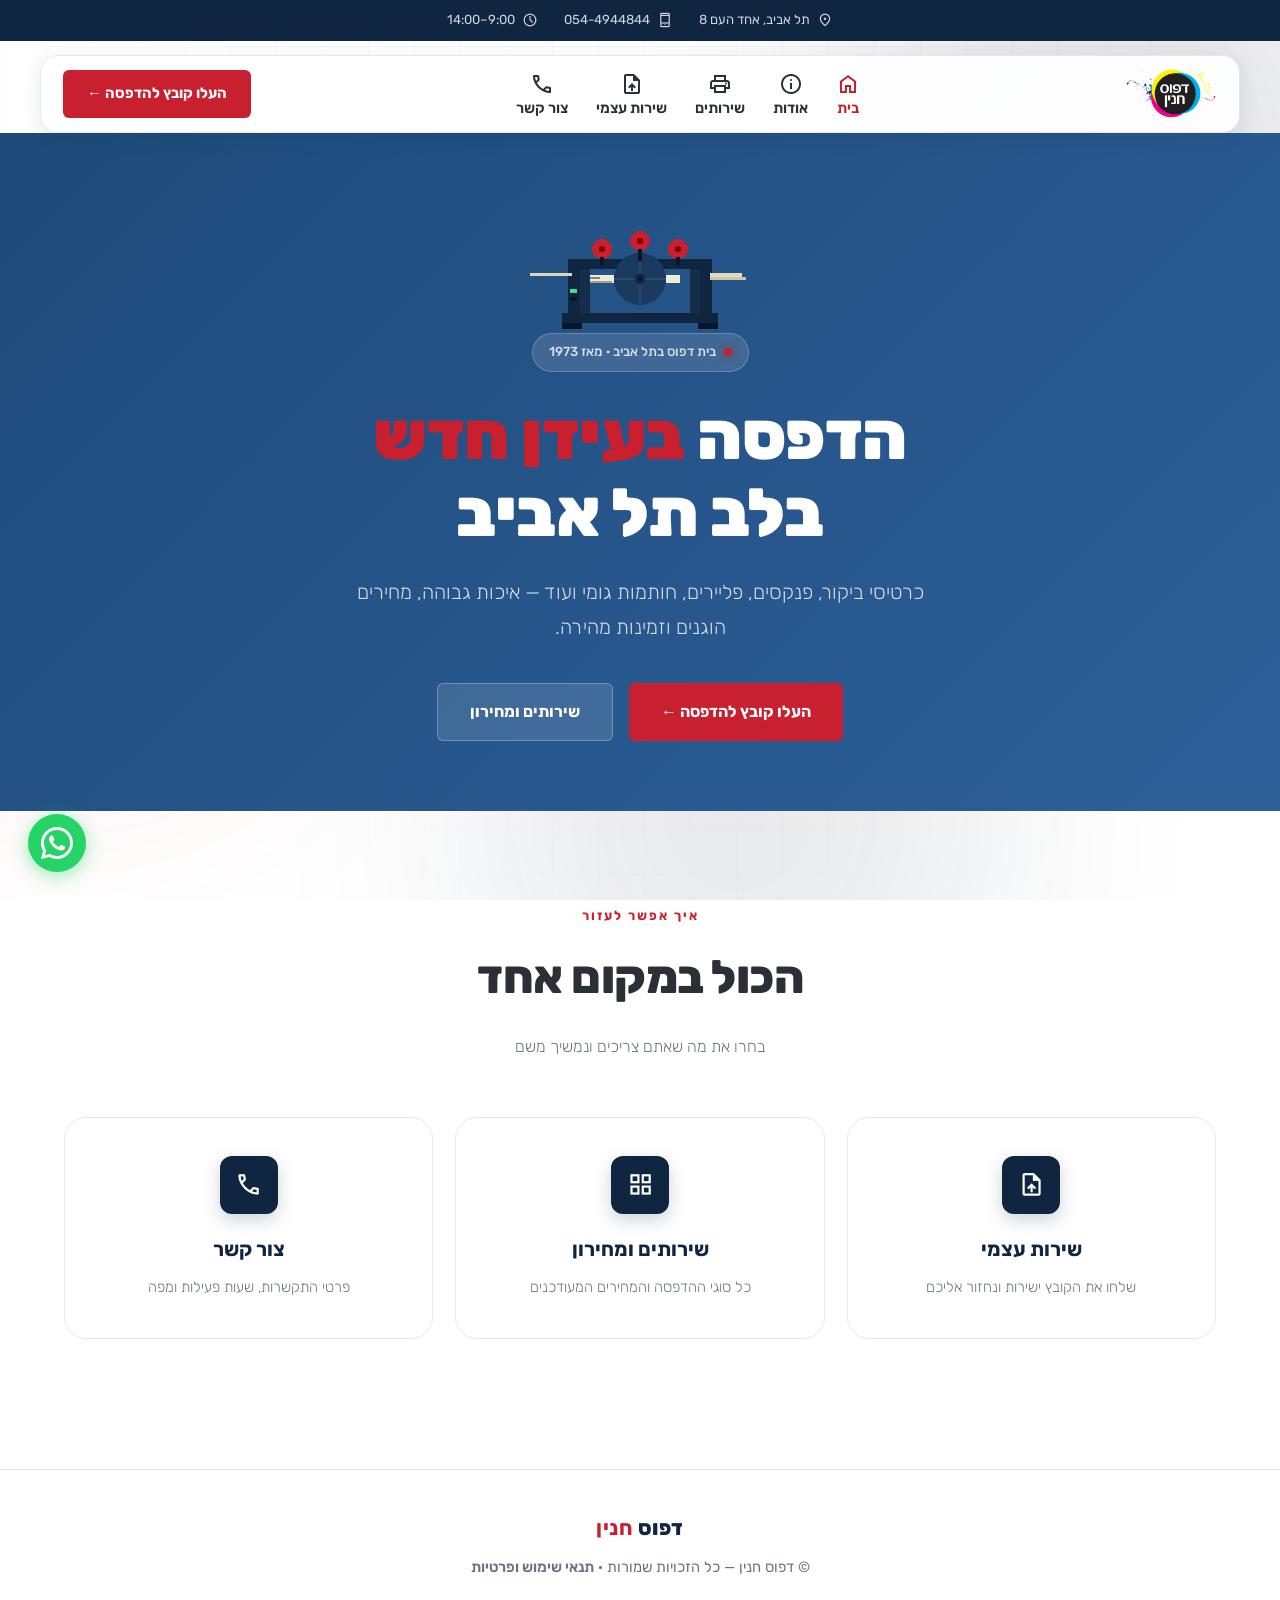
==== commit 46848b36: "Remove 'get a quote' CTA, redesign around self-service upload as the primary funnel" ====
--- a/index.html
+++ b/index.html
@@ -34,7 +34,7 @@
       <a href="upload.html"><span class="nav-ico material-symbols-outlined">upload_file</span><span class="nav-txt">שירות עצמי</span></a>
       <a href="contact.html"><span class="nav-ico material-symbols-outlined">call</span><span class="nav-txt">צור קשר</span></a>
     </nav>
-    <a href="contact.html" class="nav-cta">קבלו הצעת מחיר</a>
+    <a href="upload.html" class="nav-cta">העלו קובץ להדפסה ←</a>
     <button class="hamburger" id="hamburger" aria-label="תפריט" onclick="toggleMenu()"><span></span><span></span><span></span></button>
   </div>
 
@@ -44,7 +44,7 @@
   <a href="services.html"><span class="nav-ico material-symbols-outlined">print</span>שירותים</a>
   <a href="upload.html"><span class="nav-ico material-symbols-outlined">upload_file</span>שירות עצמי</a>
   <a href="contact.html"><span class="nav-ico material-symbols-outlined">call</span>צור קשר</a>
-  <a href="contact.html" class="mob-cta">קבלו הצעת מחיר</a>
+  <a href="upload.html" class="mob-cta">העלו קובץ להדפסה ←</a>
 </nav>
 </header>
 
@@ -89,8 +89,8 @@
   <h1>הדפסה <span class="grad">בעידן חדש</span><br>בלב תל אביב</h1>
   <p>כרטיסי ביקור, פנקסים, פליירים, חותמות גומי ועוד — איכות גבוהה, מחירים הוגנים וזמינות מהירה.</p>
   <div class="hero-buttons">
-    <a href="services.html" class="btn btn-primary">לשירותים ולמחירון ←</a>
-    <a href="upload.html" class="btn btn-ghost">שירות עצמי</a>
+    <a href="upload.html" class="btn btn-primary">העלו קובץ להדפסה ←</a>
+    <a href="services.html" class="btn btn-ghost">שירותים ומחירון</a>
   </div>
 </section>
 
@@ -101,15 +101,15 @@
     <p>בחרו את מה שאתם צריכים ונמשיך משם</p>
   </div>
   <div class="quick-grid">
+    <a href="upload.html" class="quick-card glass reveal">
+      <div class="q-ico"><span class="material-symbols-outlined">upload_file</span></div>
+      <h3>שירות עצמי</h3>
+      <p>שלחו את הקובץ ישירות ונחזור אליכם</p>
+    </a>
     <a href="services.html" class="quick-card glass reveal">
       <div class="q-ico"><span class="material-symbols-outlined">grid_view</span></div>
       <h3>שירותים ומחירון</h3>
       <p>כל סוגי ההדפסה והמחירים המעודכנים</p>
-    </a>
-    <a href="upload.html" class="quick-card glass reveal">
-      <div class="q-ico"><span class="material-symbols-outlined">upload_file</span></div>
-      <h3>שירות עצמי</h3>
-      <p>שלחו את הקובץ ישירות ונחזור אליכם</p>
     </a>
     <a href="contact.html" class="quick-card glass reveal">
       <div class="q-ico"><span class="material-symbols-outlined">call</span></div>
--- a/assets/style.css
+++ b/assets/style.css
@@ -138,6 +138,8 @@
 .btn-primary:hover{background:#a8192a;transform:translateY(-2px);}
 .btn-ghost{background:rgba(255,255,255,.12);color:#fff;border:1px solid rgba(255,255,255,.25);}
 .btn-ghost:hover{background:rgba(255,255,255,.2);transform:translateY(-2px);}
+.btn-ghost-dark{background:rgba(15,37,64,.06);color:var(--navy);border:1px solid rgba(15,37,64,.15);}
+.btn-ghost-dark:hover{background:rgba(15,37,64,.1);transform:translateY(-2px);}
 
 /* Sections */
 section{max-width:1200px;margin:0 auto;padding:90px 24px;scroll-margin-top:100px;}
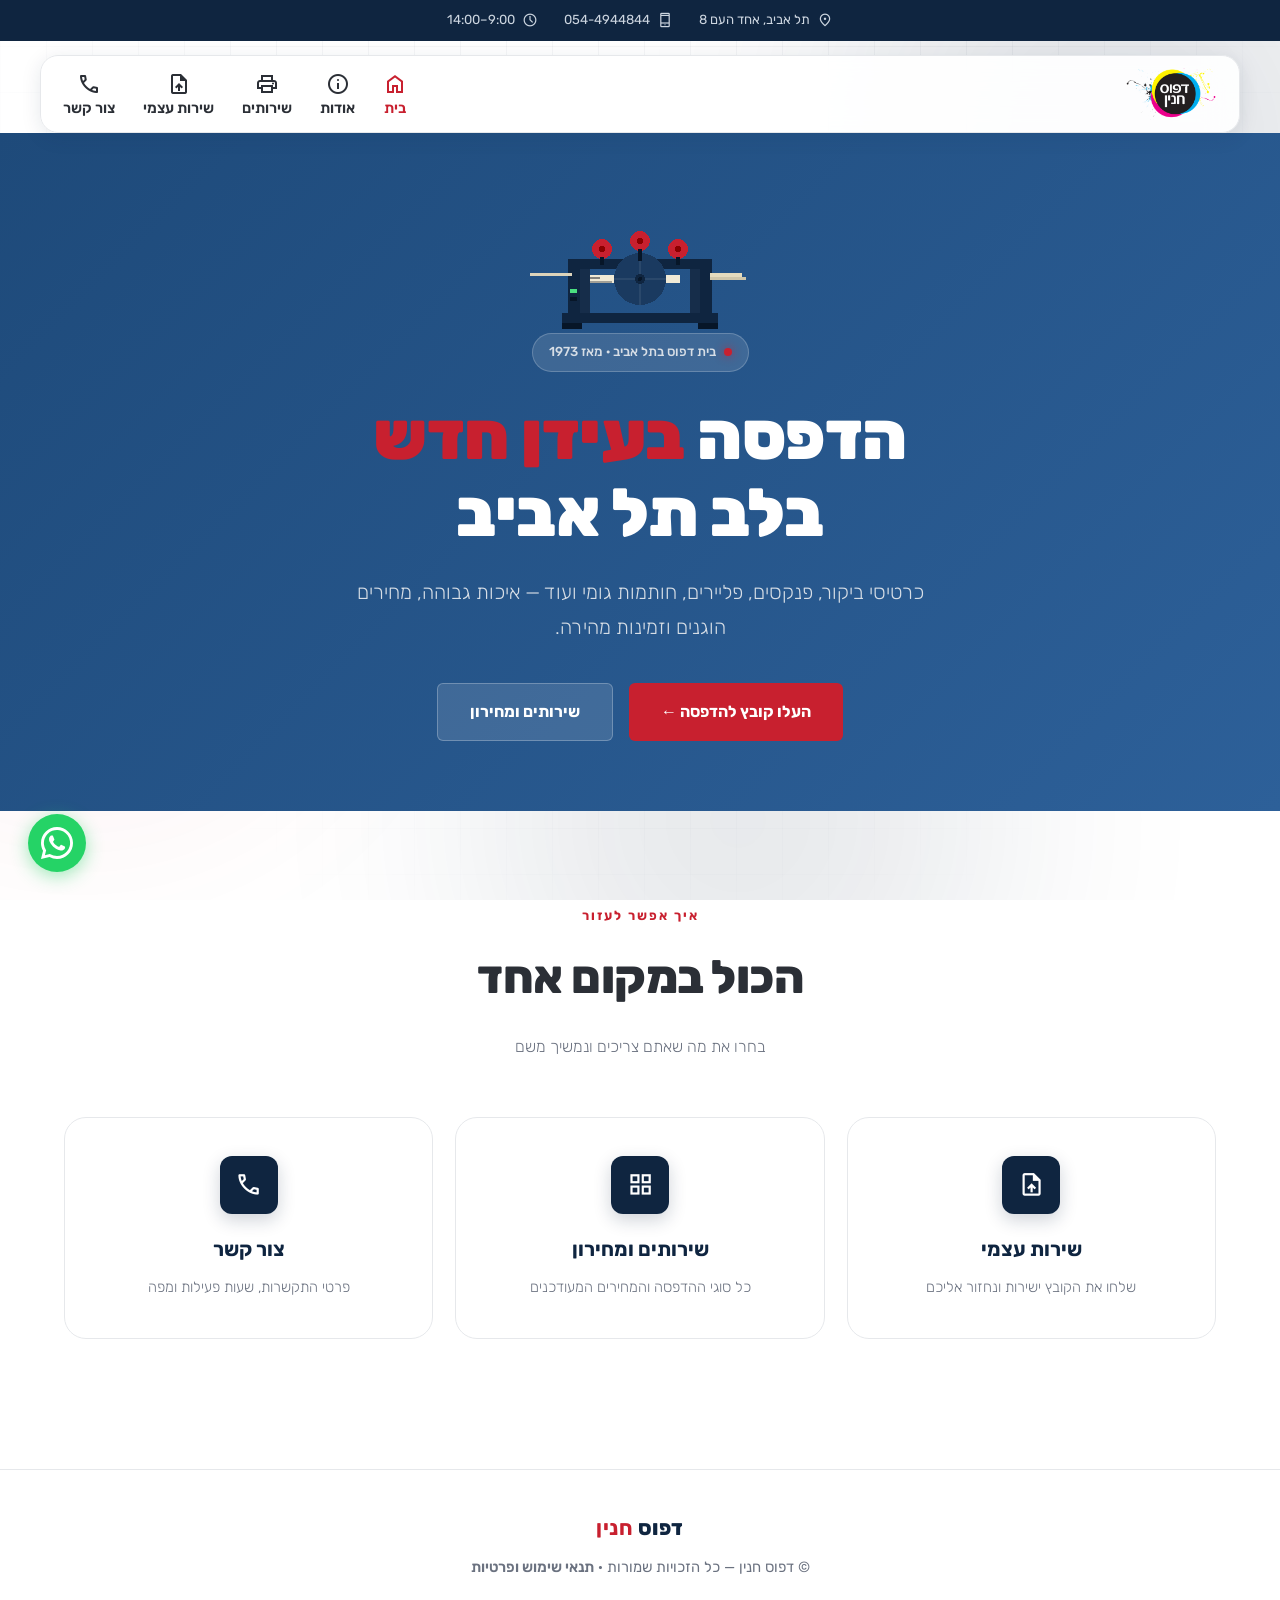
==== commit decf154f: "Remove CTA button entirely from nav (desktop + mobile) on all pages" ====
--- a/index.html
+++ b/index.html
@@ -34,7 +34,6 @@
       <a href="upload.html"><span class="nav-ico material-symbols-outlined">upload_file</span><span class="nav-txt">שירות עצמי</span></a>
       <a href="contact.html"><span class="nav-ico material-symbols-outlined">call</span><span class="nav-txt">צור קשר</span></a>
     </nav>
-    <a href="upload.html" class="nav-cta">העלו קובץ להדפסה ←</a>
     <button class="hamburger" id="hamburger" aria-label="תפריט" onclick="toggleMenu()"><span></span><span></span><span></span></button>
   </div>
 
@@ -44,7 +43,6 @@
   <a href="services.html"><span class="nav-ico material-symbols-outlined">print</span>שירותים</a>
   <a href="upload.html"><span class="nav-ico material-symbols-outlined">upload_file</span>שירות עצמי</a>
   <a href="contact.html"><span class="nav-ico material-symbols-outlined">call</span>צור קשר</a>
-  <a href="upload.html" class="mob-cta">העלו קובץ להדפסה ←</a>
 </nav>
 </header>
 
